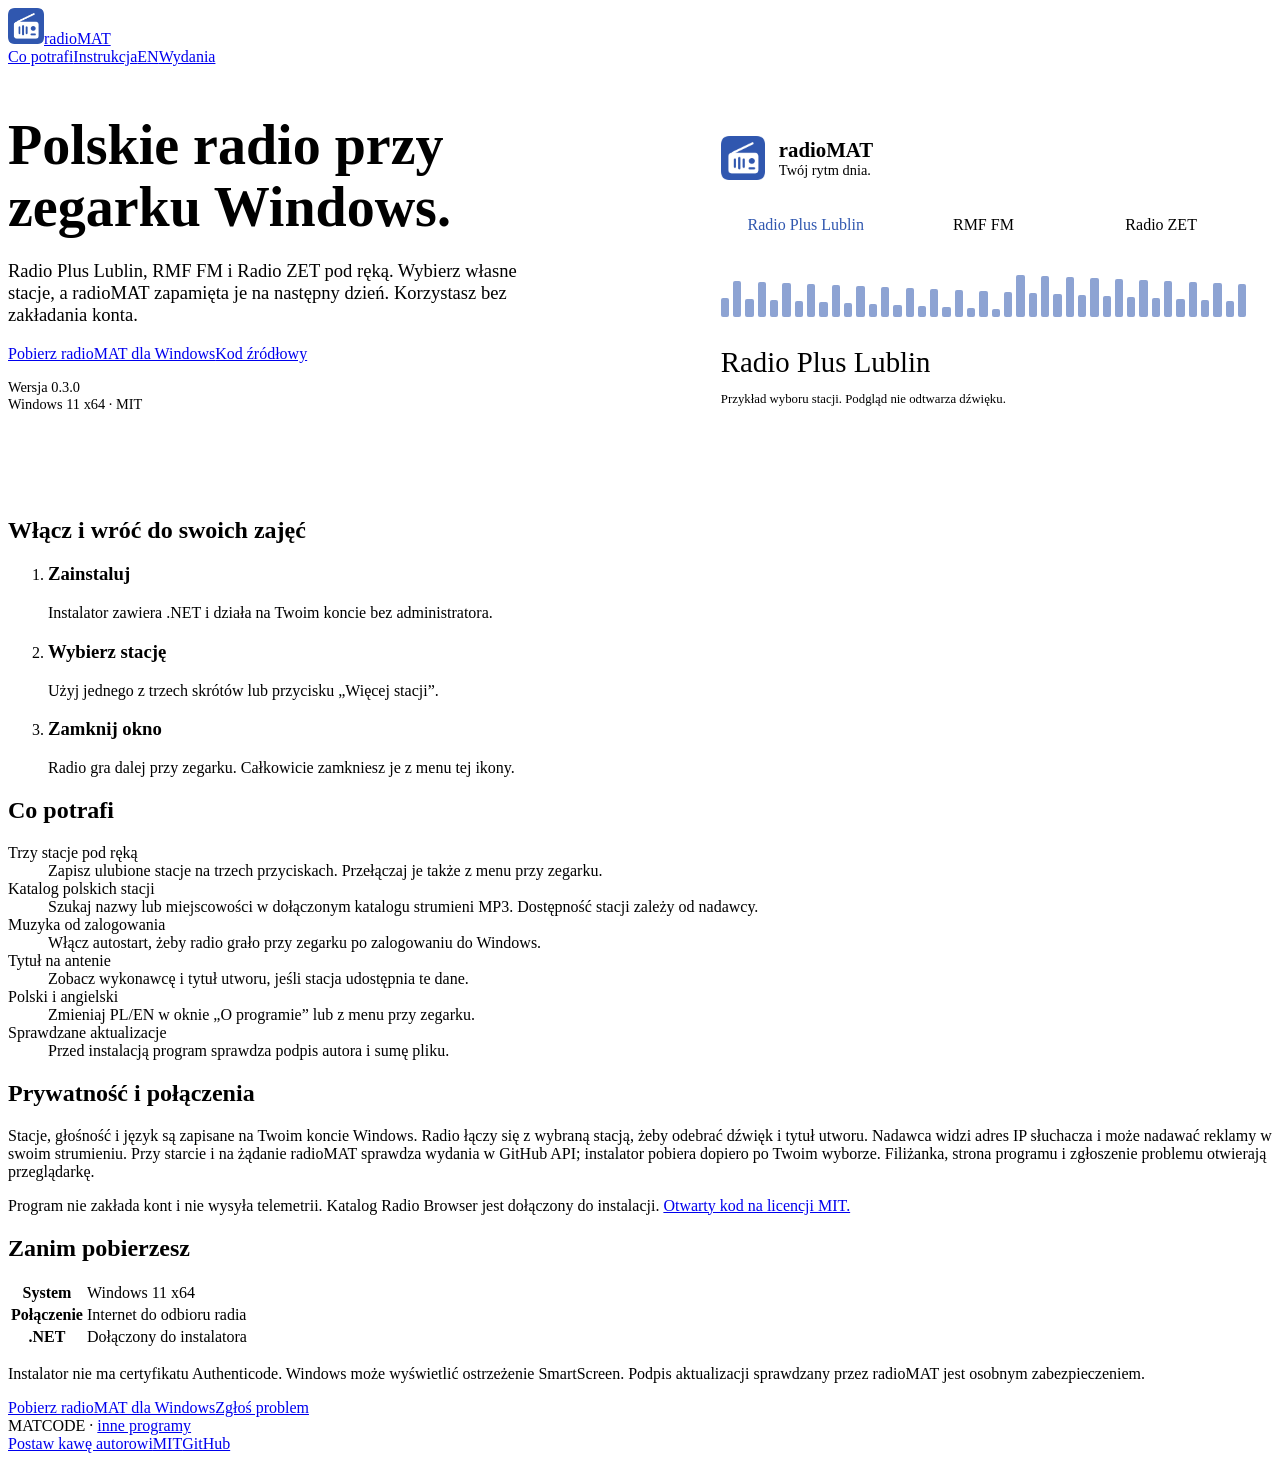
==== docs/index.html @ 12b51951 "Opublikuj czysta migawke radioMAT 0.3.0" ====
<!doctype html>
<html lang="pl"><head><meta charset="utf-8"><meta name="viewport" content="width=device-width, initial-scale=1">
<title>radioMAT · Polskie radio przy zegarku Windows.</title><meta name="description" content="Radio Plus Lublin, RMF FM i Radio ZET pod ręką. Wybierz własne stacje, a radioMAT zapamięta je na następny dzień. Korzystasz bez zakładania konta.">
<meta property="og:title" content="radioMAT · Polskie radio przy zegarku Windows."><meta property="og:description" content="Radio Plus Lublin, RMF FM i Radio ZET pod ręką. Wybierz własne stacje, a radioMAT zapamięta je na następny dzień. Korzystasz bez zakładania konta."><meta property="og:type" content="website"><meta property="og:image" content="https://matmiccode.github.io/radiomat-app/img/radiomat-256.png">
<link rel="canonical" href="https://matmiccode.github.io/radiomat-app/"><link rel="alternate" hreflang="pl" href="https://matmiccode.github.io/radiomat-app/"><link rel="alternate" hreflang="en" href="https://matmiccode.github.io/radiomat-app/en/"><link rel="alternate" hreflang="x-default" href="https://matmiccode.github.io/radiomat-app/">
<link rel="icon" href="favicon.ico"><link rel="preconnect" href="https://fonts.googleapis.com"><link rel="preconnect" href="https://fonts.gstatic.com" crossorigin><link href="https://fonts.googleapis.com/css2?family=Bricolage+Grotesque:opsz,wght@12..96,400;12..96,500;12..96,600&display=swap" rel="stylesheet"><link rel="stylesheet" href="/css/v1/matcode.css"><link rel="stylesheet" href="radiomat.css">
</head><body>
<header class="wrap top"><a class="marka" href="./"><img src="img/radiomat-256.png" width="36" height="36" alt="">radioMAT</a><nav><a href="#features" class="ukryj-mobile">Co potrafi</a><a href="instrukcja.html">Instrukcja</a><a class="jezyk" lang="en" hreflang="en" href="en/">EN</a><a class="btn btn-primary btn-sm" href="#download">Wydania</a></nav></header>
<main><section class="wrap hero"><div><h1>Polskie radio przy zegarku Windows.</h1><p class="lead">Radio Plus Lublin, RMF FM i Radio ZET pod ręką. Wybierz własne stacje, a radioMAT zapamięta je na następny dzień. Korzystasz bez zakładania konta.</p><div class="cta"><a class="btn btn-primary" href="https://github.com/matmiccode/radiomat-app/releases/download/v0.3.0/radioMAT-Setup-0.3.0-x64.exe" data-download>Pobierz radioMAT dla Windows</a><a class="btn btn-quiet" href="https://github.com/matmiccode/radiomat">Kod źródłowy</a></div><p class="drobne"><span data-version>Wersja 0.3.0</span><br>Windows 11 x64 · MIT</p></div>
<div class="pokaz"><div class="radio-top"><img src="img/radiomat-256.png" alt=""><div><strong>radioMAT</strong><p>Twój rytm dnia.</p></div></div><div class="presets"><button class="preset" aria-pressed="true">Radio Plus Lublin</button><button class="preset" aria-pressed="false">RMF FM</button><button class="preset" aria-pressed="false">Radio ZET</button></div><div class="tuning" aria-hidden="true"><span style="height:19px"></span><span style="height:36px"></span><span style="height:18px"></span><span style="height:35px"></span><span style="height:17px"></span><span style="height:34px"></span><span style="height:16px"></span><span style="height:33px"></span><span style="height:15px"></span><span style="height:32px"></span><span style="height:14px"></span><span style="height:31px"></span><span style="height:13px"></span><span style="height:30px"></span><span style="height:12px"></span><span style="height:29px"></span><span style="height:11px"></span><span style="height:28px"></span><span style="height:10px"></span><span style="height:27px"></span><span style="height:9px"></span><span style="height:26px"></span><span style="height:8px"></span><span style="height:25px"></span><span style="height:42px"></span><span style="height:24px"></span><span style="height:41px"></span><span style="height:23px"></span><span style="height:40px"></span><span style="height:22px"></span><span style="height:39px"></span><span style="height:21px"></span><span style="height:38px"></span><span style="height:20px"></span><span style="height:37px"></span><span style="height:19px"></span><span style="height:36px"></span><span style="height:18px"></span><span style="height:35px"></span><span style="height:17px"></span><span style="height:34px"></span><span style="height:16px"></span><span style="height:33px"></span></div><p class="station" data-station aria-live="polite">Radio Plus Lublin</p><p class="demo-note">Przykład wyboru stacji. Podgląd nie odtwarza dźwięku.</p></div></section>
<section><div class="wrap"><div class="sekcja-naglowek"><h2>Włącz i wróć do swoich zajęć</h2></div><ol class="kroki"><li><h3>Zainstaluj</h3><p>Instalator zawiera .NET i działa na Twoim koncie bez administratora.</p></li><li><h3>Wybierz stację</h3><p>Użyj jednego z trzech skrótów lub przycisku „Więcej stacji”.</p></li><li><h3>Zamknij okno</h3><p>Radio gra dalej przy zegarku. Całkowicie zamkniesz je z menu tej ikony.</p></li></ol></div></section>
<section id="features"><div class="wrap"><div class="sekcja-naglowek"><h2>Co potrafi</h2></div><dl class="cechy"><div><dt>Trzy stacje pod ręką</dt><dd>Zapisz ulubione stacje na trzech przyciskach. Przełączaj je także z menu przy zegarku.</dd></div><div><dt>Katalog polskich stacji</dt><dd>Szukaj nazwy lub miejscowości w dołączonym katalogu strumieni MP3. Dostępność stacji zależy od nadawcy.</dd></div><div><dt>Muzyka od zalogowania</dt><dd>Włącz autostart, żeby radio grało przy zegarku po zalogowaniu do Windows.</dd></div><div><dt>Tytuł na antenie</dt><dd>Zobacz wykonawcę i tytuł utworu, jeśli stacja udostępnia te dane.</dd></div><div><dt>Polski i angielski</dt><dd>Zmieniaj PL/EN w oknie „O programie” lub z menu przy zegarku.</dd></div><div><dt>Sprawdzane aktualizacje</dt><dd>Przed instalacją program sprawdza podpis autora i sumę pliku.</dd></div></dl></div></section>
<section id="privacy"><div class="wrap"><div class="sekcja-naglowek"><h2>Prywatność i połączenia</h2></div><p>Stacje, głośność i język są zapisane na Twoim koncie Windows. Radio łączy się z wybraną stacją, żeby odebrać dźwięk i tytuł utworu. Nadawca widzi adres IP słuchacza i może nadawać reklamy w swoim strumieniu. Przy starcie i na żądanie radioMAT sprawdza wydania w GitHub API; instalator pobiera dopiero po Twoim wyborze. Filiżanka, strona programu i zgłoszenie problemu otwierają przeglądarkę.</p><p>Program nie zakłada kont i nie wysyła telemetrii. Katalog Radio Browser jest dołączony do instalacji. <a href="https://github.com/matmiccode/radiomat-app/blob/main/LICENSE">Otwarty kod na licencji MIT.</a></p></div></section>
<section id="download"><div class="wrap"><div class="sekcja-naglowek"><h2>Zanim pobierzesz</h2></div><table><tr><th>System</th><td>Windows 11 x64</td></tr><tr><th>Połączenie</th><td>Internet do odbioru radia</td></tr><tr><th>.NET</th><td>Dołączony do instalatora</td></tr></table><div class="uwaga odstep"><p>Instalator nie ma certyfikatu Authenticode. Windows może wyświetlić ostrzeżenie SmartScreen. Podpis aktualizacji sprawdzany przez radioMAT jest osobnym zabezpieczeniem.</p></div><div class="cta odstep-duzy"><a class="btn btn-primary" href="https://github.com/matmiccode/radiomat-app/releases/download/v0.3.0/radioMAT-Setup-0.3.0-x64.exe" data-download>Pobierz radioMAT dla Windows</a><a class="btn btn-quiet" href="https://github.com/matmiccode/radiomat-app/issues/new">Zgłoś problem</a></div></div></section></main>
<footer><div class="wrap"><div>MATCODE · <a href="https://matmiccode.github.io/">inne programy</a></div><nav><a href="https://buycoffee.to/matcode">Postaw kawę autorowi</a><a href="https://github.com/matmiccode/radiomat-app/blob/main/LICENSE">MIT</a><a href="https://github.com/matmiccode/radiomat">GitHub</a></nav></div></footer><script src="radiomat.js" defer></script></body></html>
---- docs/radiomat.css ----
/* radioMAT uses the shared MATCODE frame and the radio's blue accent. */
:root { --accent: #7da2f2; --accent-strong: #3057af; }
@media (prefers-color-scheme: light) { :root { --accent: #3057af; } }
html[data-theme="light"] { --accent: #3057af; }
.hero { display: grid; grid-template-columns: 1.1fr 1fr; gap: 52px; align-items: center; padding: 44px 0 64px; }
.hero h1 { font-size: clamp(2.3rem, 4.6vw, 3.5rem); line-height: 1.1; margin: 0 0 22px; }
.lead { max-width: 32rem; font-size: 1.16rem; color: var(--muted); }
.drobne { font-size: .9rem; color: var(--muted); margin-top: 16px; }
.pokaz { border: 1px solid var(--line); border-radius: 18px; padding: 26px; background: var(--surface); }
.radio-top { display: flex; gap: 14px; align-items: center; margin-bottom: 26px; }
.radio-top img { width: 44px; height: 44px; }
.radio-top strong { font-size: 1.3rem; }
.radio-top p { margin: 0; color: var(--muted); font-size: .9rem; }
.presets { display: flex; flex-wrap: wrap; gap: 8px; }
.preset { flex: 1; min-width: 90px; cursor: pointer; background: var(--surface-2); color: var(--text); border: 1px solid var(--line); border-radius: 10px; font: inherit; padding: 10px 6px; }
.preset[aria-pressed="true"] { border-color: var(--accent); color: var(--accent); }
.tuning { display: flex; gap: 4px; height: 43px; align-items: end; margin: 30px 0 16px; overflow: hidden; }
.tuning span { flex: 1; background: var(--accent); opacity: .55; border-radius: 2px; }
.station { font-size: clamp(1.3rem, 3vw, 1.8rem); margin-bottom: 8px; }
.demo-note { color: var(--muted); font-size: .8rem; margin-bottom: 0; }
.jezyk { white-space: nowrap; }
:focus-visible { outline: 3px solid var(--accent); outline-offset: 4px; }
@media (max-width: 860px) { .hero { grid-template-columns: 1fr; gap: 30px; padding: 26px 0 44px; } }
@media (max-width: 480px) { .pokaz { padding: 18px; } .top { align-items: flex-start; } .top nav { flex-wrap: wrap; justify-content: flex-end; gap: 10px; } .cta { align-items: stretch; } .cta .btn { text-align: center; } }
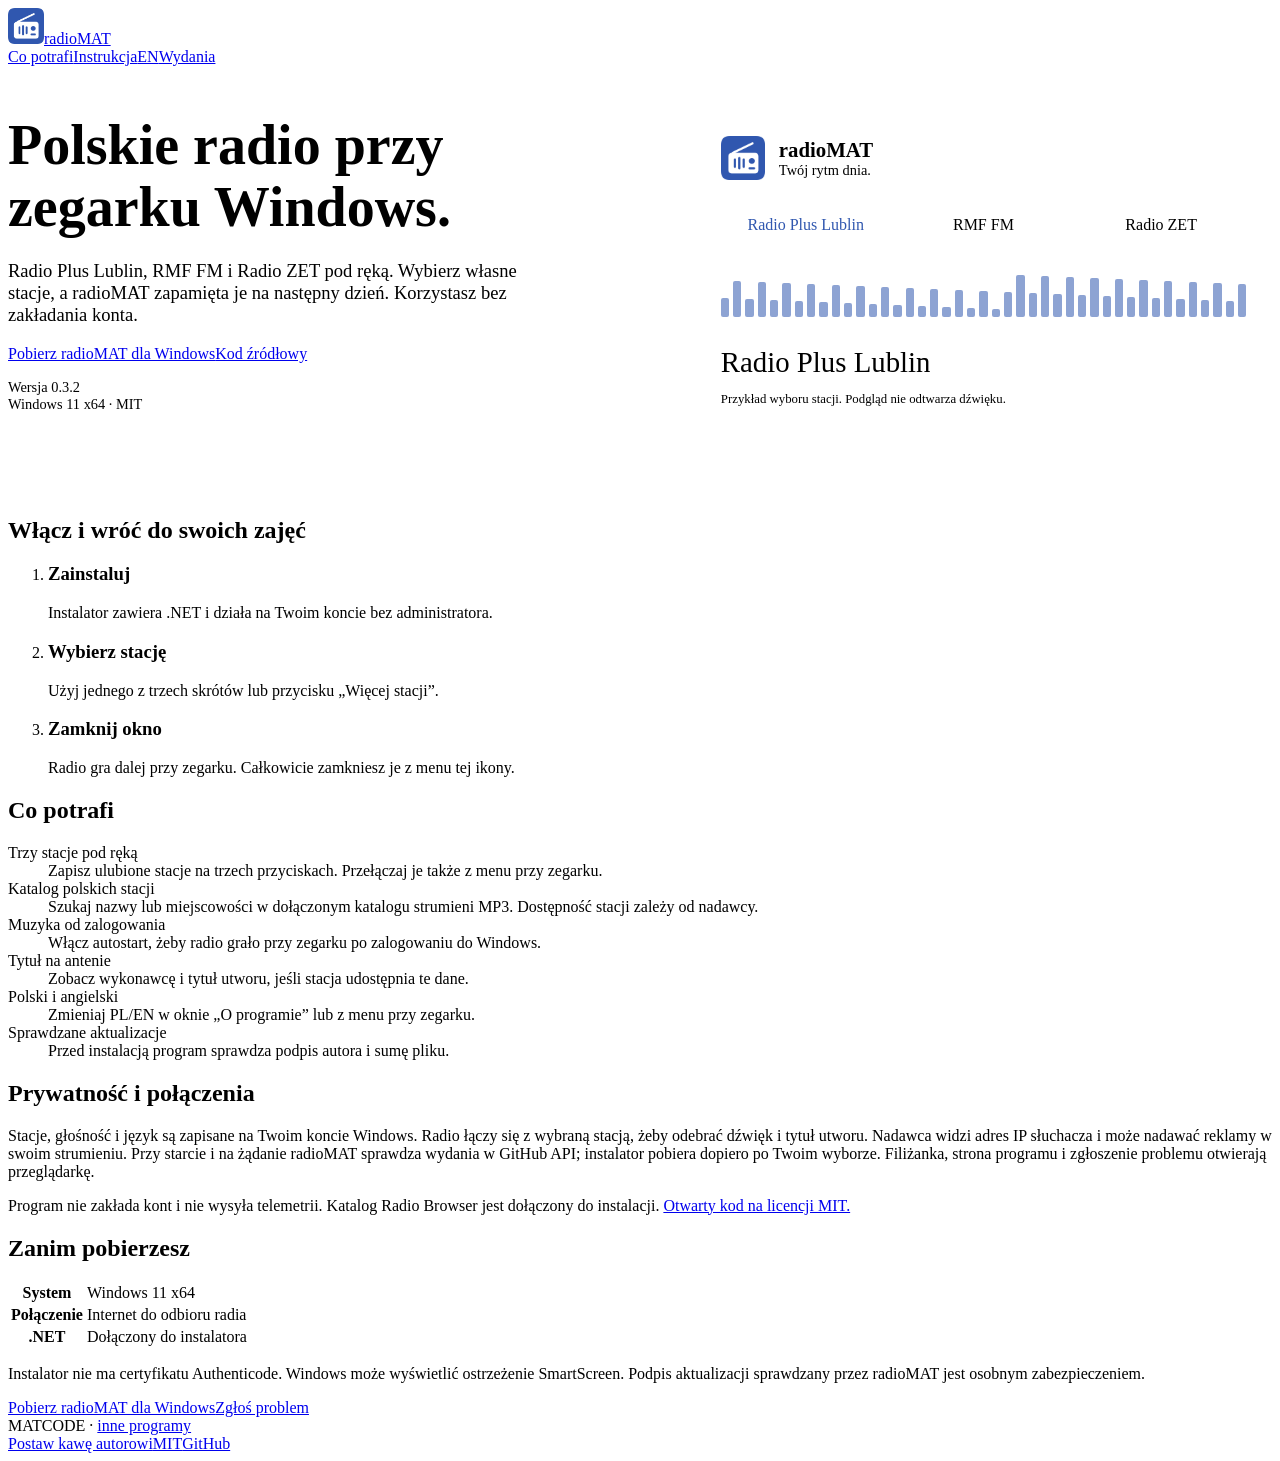
==== commit 4b228936: "Wydaj radioMAT 0.3.2 z glosnoscia i wyciszeniem w trayu" ====
--- a/docs/index.html
+++ b/docs/index.html
@@ -6,10 +6,10 @@
 <link rel="icon" href="favicon.ico"><link rel="preconnect" href="https://fonts.googleapis.com"><link rel="preconnect" href="https://fonts.gstatic.com" crossorigin><link href="https://fonts.googleapis.com/css2?family=Bricolage+Grotesque:opsz,wght@12..96,400;12..96,500;12..96,600&display=swap" rel="stylesheet"><link rel="stylesheet" href="/css/v1/matcode.css"><link rel="stylesheet" href="radiomat.css">
 </head><body>
 <header class="wrap top"><a class="marka" href="./"><img src="img/radiomat-256.png" width="36" height="36" alt="">radioMAT</a><nav><a href="#features" class="ukryj-mobile">Co potrafi</a><a href="instrukcja.html">Instrukcja</a><a class="jezyk" lang="en" hreflang="en" href="en/">EN</a><a class="btn btn-primary btn-sm" href="#download">Wydania</a></nav></header>
-<main><section class="wrap hero"><div><h1>Polskie radio przy zegarku Windows.</h1><p class="lead">Radio Plus Lublin, RMF FM i Radio ZET pod ręką. Wybierz własne stacje, a radioMAT zapamięta je na następny dzień. Korzystasz bez zakładania konta.</p><div class="cta"><a class="btn btn-primary" href="https://github.com/matmiccode/radiomat-app/releases/download/v0.3.0/radioMAT-Setup-0.3.0-x64.exe" data-download>Pobierz radioMAT dla Windows</a><a class="btn btn-quiet" href="https://github.com/matmiccode/radiomat">Kod źródłowy</a></div><p class="drobne"><span data-version>Wersja 0.3.0</span><br>Windows 11 x64 · MIT</p></div>
+<main><section class="wrap hero"><div><h1>Polskie radio przy zegarku Windows.</h1><p class="lead">Radio Plus Lublin, RMF FM i Radio ZET pod ręką. Wybierz własne stacje, a radioMAT zapamięta je na następny dzień. Korzystasz bez zakładania konta.</p><div class="cta"><a class="btn btn-primary" href="https://github.com/matmiccode/radiomat-app/releases/download/v0.3.2/radioMAT-Setup-0.3.2-x64.exe" data-download>Pobierz radioMAT dla Windows</a><a class="btn btn-quiet" href="https://github.com/matmiccode/radiomat-app">Kod źródłowy</a></div><p class="drobne"><span data-version>Wersja 0.3.2</span><br>Windows 11 x64 · MIT</p></div>
 <div class="pokaz"><div class="radio-top"><img src="img/radiomat-256.png" alt=""><div><strong>radioMAT</strong><p>Twój rytm dnia.</p></div></div><div class="presets"><button class="preset" aria-pressed="true">Radio Plus Lublin</button><button class="preset" aria-pressed="false">RMF FM</button><button class="preset" aria-pressed="false">Radio ZET</button></div><div class="tuning" aria-hidden="true"><span style="height:19px"></span><span style="height:36px"></span><span style="height:18px"></span><span style="height:35px"></span><span style="height:17px"></span><span style="height:34px"></span><span style="height:16px"></span><span style="height:33px"></span><span style="height:15px"></span><span style="height:32px"></span><span style="height:14px"></span><span style="height:31px"></span><span style="height:13px"></span><span style="height:30px"></span><span style="height:12px"></span><span style="height:29px"></span><span style="height:11px"></span><span style="height:28px"></span><span style="height:10px"></span><span style="height:27px"></span><span style="height:9px"></span><span style="height:26px"></span><span style="height:8px"></span><span style="height:25px"></span><span style="height:42px"></span><span style="height:24px"></span><span style="height:41px"></span><span style="height:23px"></span><span style="height:40px"></span><span style="height:22px"></span><span style="height:39px"></span><span style="height:21px"></span><span style="height:38px"></span><span style="height:20px"></span><span style="height:37px"></span><span style="height:19px"></span><span style="height:36px"></span><span style="height:18px"></span><span style="height:35px"></span><span style="height:17px"></span><span style="height:34px"></span><span style="height:16px"></span><span style="height:33px"></span></div><p class="station" data-station aria-live="polite">Radio Plus Lublin</p><p class="demo-note">Przykład wyboru stacji. Podgląd nie odtwarza dźwięku.</p></div></section>
 <section><div class="wrap"><div class="sekcja-naglowek"><h2>Włącz i wróć do swoich zajęć</h2></div><ol class="kroki"><li><h3>Zainstaluj</h3><p>Instalator zawiera .NET i działa na Twoim koncie bez administratora.</p></li><li><h3>Wybierz stację</h3><p>Użyj jednego z trzech skrótów lub przycisku „Więcej stacji”.</p></li><li><h3>Zamknij okno</h3><p>Radio gra dalej przy zegarku. Całkowicie zamkniesz je z menu tej ikony.</p></li></ol></div></section>
 <section id="features"><div class="wrap"><div class="sekcja-naglowek"><h2>Co potrafi</h2></div><dl class="cechy"><div><dt>Trzy stacje pod ręką</dt><dd>Zapisz ulubione stacje na trzech przyciskach. Przełączaj je także z menu przy zegarku.</dd></div><div><dt>Katalog polskich stacji</dt><dd>Szukaj nazwy lub miejscowości w dołączonym katalogu strumieni MP3. Dostępność stacji zależy od nadawcy.</dd></div><div><dt>Muzyka od zalogowania</dt><dd>Włącz autostart, żeby radio grało przy zegarku po zalogowaniu do Windows.</dd></div><div><dt>Tytuł na antenie</dt><dd>Zobacz wykonawcę i tytuł utworu, jeśli stacja udostępnia te dane.</dd></div><div><dt>Polski i angielski</dt><dd>Zmieniaj PL/EN w oknie „O programie” lub z menu przy zegarku.</dd></div><div><dt>Sprawdzane aktualizacje</dt><dd>Przed instalacją program sprawdza podpis autora i sumę pliku.</dd></div></dl></div></section>
 <section id="privacy"><div class="wrap"><div class="sekcja-naglowek"><h2>Prywatność i połączenia</h2></div><p>Stacje, głośność i język są zapisane na Twoim koncie Windows. Radio łączy się z wybraną stacją, żeby odebrać dźwięk i tytuł utworu. Nadawca widzi adres IP słuchacza i może nadawać reklamy w swoim strumieniu. Przy starcie i na żądanie radioMAT sprawdza wydania w GitHub API; instalator pobiera dopiero po Twoim wyborze. Filiżanka, strona programu i zgłoszenie problemu otwierają przeglądarkę.</p><p>Program nie zakłada kont i nie wysyła telemetrii. Katalog Radio Browser jest dołączony do instalacji. <a href="https://github.com/matmiccode/radiomat-app/blob/main/LICENSE">Otwarty kod na licencji MIT.</a></p></div></section>
-<section id="download"><div class="wrap"><div class="sekcja-naglowek"><h2>Zanim pobierzesz</h2></div><table><tr><th>System</th><td>Windows 11 x64</td></tr><tr><th>Połączenie</th><td>Internet do odbioru radia</td></tr><tr><th>.NET</th><td>Dołączony do instalatora</td></tr></table><div class="uwaga odstep"><p>Instalator nie ma certyfikatu Authenticode. Windows może wyświetlić ostrzeżenie SmartScreen. Podpis aktualizacji sprawdzany przez radioMAT jest osobnym zabezpieczeniem.</p></div><div class="cta odstep-duzy"><a class="btn btn-primary" href="https://github.com/matmiccode/radiomat-app/releases/download/v0.3.0/radioMAT-Setup-0.3.0-x64.exe" data-download>Pobierz radioMAT dla Windows</a><a class="btn btn-quiet" href="https://github.com/matmiccode/radiomat-app/issues/new">Zgłoś problem</a></div></div></section></main>
-<footer><div class="wrap"><div>MATCODE · <a href="https://matmiccode.github.io/">inne programy</a></div><nav><a href="https://buycoffee.to/matcode">Postaw kawę autorowi</a><a href="https://github.com/matmiccode/radiomat-app/blob/main/LICENSE">MIT</a><a href="https://github.com/matmiccode/radiomat">GitHub</a></nav></div></footer><script src="radiomat.js" defer></script></body></html>+<section id="download"><div class="wrap"><div class="sekcja-naglowek"><h2>Zanim pobierzesz</h2></div><table><tr><th>System</th><td>Windows 11 x64</td></tr><tr><th>Połączenie</th><td>Internet do odbioru radia</td></tr><tr><th>.NET</th><td>Dołączony do instalatora</td></tr></table><div class="uwaga odstep"><p>Instalator nie ma certyfikatu Authenticode. Windows może wyświetlić ostrzeżenie SmartScreen. Podpis aktualizacji sprawdzany przez radioMAT jest osobnym zabezpieczeniem.</p></div><div class="cta odstep-duzy"><a class="btn btn-primary" href="https://github.com/matmiccode/radiomat-app/releases/download/v0.3.2/radioMAT-Setup-0.3.2-x64.exe" data-download>Pobierz radioMAT dla Windows</a><a class="btn btn-quiet" href="https://github.com/matmiccode/radiomat-app/issues/new">Zgłoś problem</a></div></div></section></main>
+<footer><div class="wrap"><div>MATCODE · <a href="https://matmiccode.github.io/">inne programy</a></div><nav><a href="https://buycoffee.to/matcode">Postaw kawę autorowi</a><a href="https://github.com/matmiccode/radiomat-app/blob/main/LICENSE">MIT</a><a href="https://github.com/matmiccode/radiomat-app">GitHub</a></nav></div></footer><script src="radiomat.js" defer></script></body></html>
